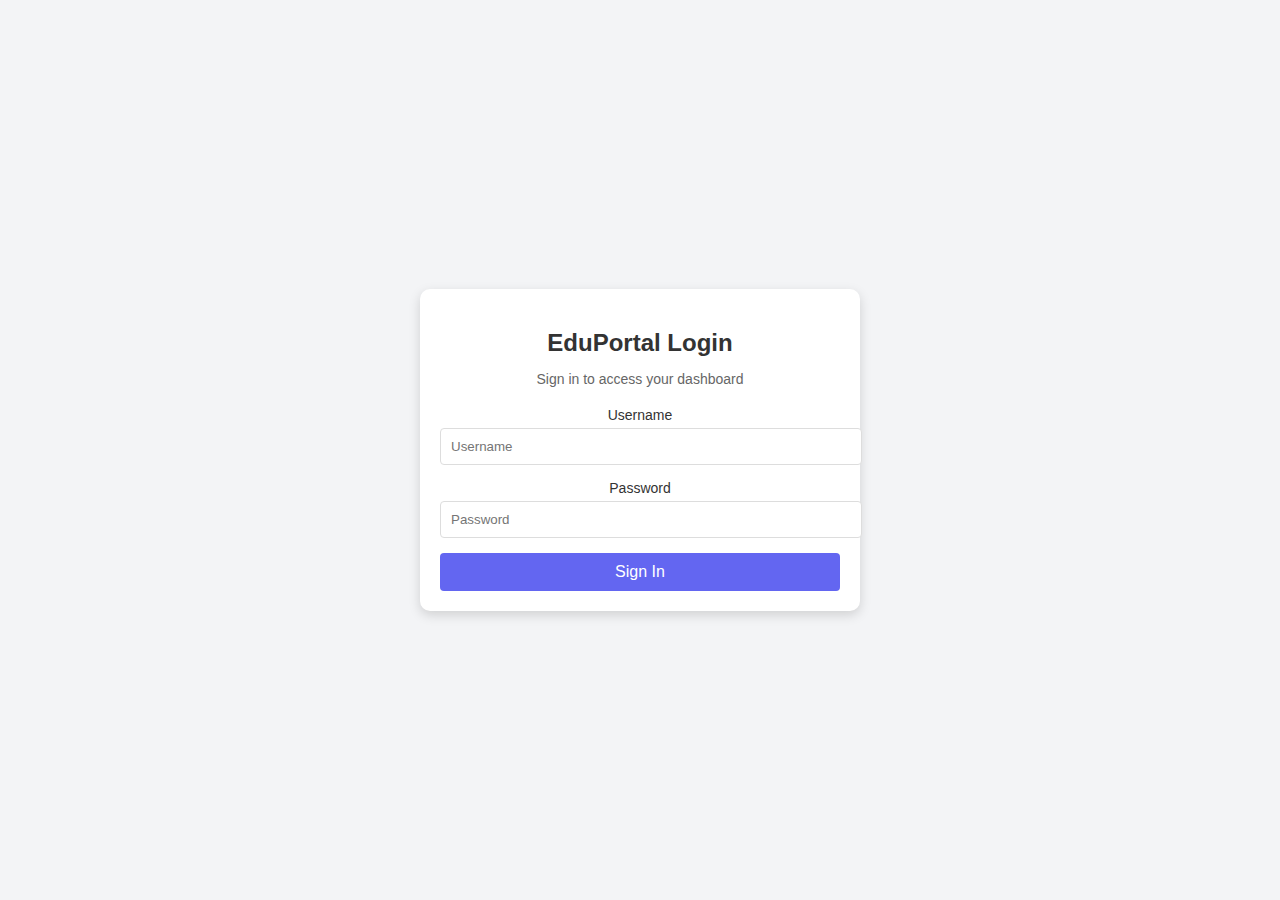
==== dashboard.html @ 4941de2c "first commit" ====
<!DOCTYPE html>
<html lang="en">
<head>
    <meta charset="UTF-8">
    <meta name="viewport" content="width=device-width, initial-scale=1.0">
    <title>Dashboard</title>
    <link rel="stylesheet" href="css/dashboard.css">
</head>
<body>
    <header>
        <div class="container">
            <h1>EduPortal</h1>
            <p id="user-role">Welcome, <span id="user-name"></span> (<span id="user-role-name"></span>)</p>
        </div>
    </header>

    <main class="container">
        <!-- Student Information Section -->
        <section>
            <h2>Student Information</h2>
            <div class="info-box">
                <label><strong>Roll Number:</strong>
                    <input type="text" id="roll-number" class="editable-field" readonly value="A123456">
                </label>
                <button class="edit-button" style="display: none;">Edit</button>
                
                <label><strong>Name:</strong>
                    <input type="text" id="student-name" class="editable-field" readonly value="John Doe">
                </label>
                <button class="edit-button" style="display: none;">Edit</button>
                
                <label><strong>Division:</strong>
                    <input type="text" id="division" class="editable-field" readonly value="A">
                </label>
                <button class="edit-button" style="display: none;">Edit</button>
                
                <label><strong>Mobile Number:</strong>
                    <input type="text" id="mobile-number" class="editable-field" readonly value="+1234567890">
                </label>
                <button class="edit-button" style="display: none;">Edit</button>
            </div>
        </section>

        <!-- Academic Progress Section -->
        <section>
            <h2>Academic Progress</h2>
            <div class="progress-box">
                <label><strong>Mathematics:</strong></label>
                <div class="progress-bar"><span style="width: 80%;"></span></div>
                <button class="edit-button" style="display: none;">Edit</button>
            </div>
            <div class="progress-box">
                <label><strong>Physics:</strong></label>
                <div class="progress-bar"><span style="width: 85%;"></span></div>
                <button class="edit-button" style="display: none;">Edit</button>
            </div>
            <div class="progress-box">
                <label><strong>Computer Science:</strong></label>
                <div class="progress-bar"><span style="width: 90%;"></span></div>
                <button class="edit-button" style="display: none;">Edit</button>
            </div>
        </section>

        <!-- Exam Results Section -->
        <section>
            <h2>Exam Results</h2>
            <table>
                <thead>
                    <tr>
                        <th>Subject</th>
                        <th>Grade</th>
                        <th>Score</th>
                        <th>Percentage</th>
                        <th>Actions</th>
                    </tr>
                </thead>
                <tbody>
                    <tr>
                        <td>Mathematics</td>
                        <td><input type="text" value="A" class="editable-field" readonly></td>
                        <td><input type="text" value="92/100" class="editable-field" readonly></td>
                        <td><input type="text" value="92%" class="editable-field" readonly></td>
                        <td><button class="result-edit-button" style="display: none;">Edit</button></td>
                    </tr>
                    <tr>
                        <td>Physics</td>
                        <td><input type="text" value="B" class="editable-field" readonly></td>
                        <td><input type="text" value="82/100" class="editable-field" readonly></td>
                        <td><input type="text" value="82%" class="editable-field" readonly></td>
                        <td><button class="result-edit-button" style="display: none;">Edit</button></td>
                    </tr>
                    <tr>
                        <td>Computer Science</td>
                        <td><input type="text" value="A" class="editable-field" readonly></td>
                        <td><input type="text" value="95/100" class="editable-field" readonly></td>
                        <td><input type="text" value="95%" class="editable-field" readonly></td>
                        <td><button class="result-edit-button" style="display: none;">Edit</button></td>
                    </tr>
                </tbody>
            </table>
        </section>

        <!-- Certificates Section -->
        <section>
            <h2>Certificates</h2>
            <div class="certificate-box">
                <p>Academic Excellence</p>
                <button>Download</button>
            </div>
            <div class="certificate-box">
                <p>Science Fair Winner</p>
                <button>Download</button>
            </div>
        </section>
    </main>

    <script src="js/dashboard.js"></script>
</body>
</html>
---- css/dashboard.css ----
/* Global Styles */
body {
    font-family: Arial, sans-serif;
    background-color: #f3f4f6;
    margin: 0;
}

/* Header Styles */
header {
    background-color: #6366f1;
    padding: 15px; /* Increased padding for better spacing */
    color: white;
    box-shadow: 0 2px 4px rgba(0, 0, 0, 0.1); /* Subtle shadow effect */
}

.header-container {
    display: flex;
    justify-content: space-between;
    align-items: center;
}

/* Main Content Styles */
main {
    padding: 20px;
}

/* Section Styles */
section {
    background-color: white;
    padding: 20px;
    margin-bottom: 20px;
    border-radius: 8px;
    box-shadow: 0 4px 12px rgba(0, 0, 0, 0.1); /* More pronounced shadow for depth */
}

/* Heading Styles */
h2 {
    margin-top: 0;
    color: #333; /* Darker color for better contrast */
}

/* Box Styles */
.info-box, .progress-box, .certificate-box {
    padding: 10px 0;
}

/* Progress Bar Styles */
.progress-bar {
    background-color: #ddd;
    border-radius: 5px;
    overflow: hidden;
    margin-bottom: 10px;
    height: 10px;
}

.progress-bar span {
    display: block;
    height: 100%;
    background-color: #6366f1; /* Progress color */
    transition: width 0.3s ease; /* Smooth transition for progress change */
}

/* Table Styles */
table {
    width: 100%;
    border-collapse: collapse;
}

th, td {
    padding: 12px; /* Increased padding for better spacing */
    text-align: left;
    border-bottom: 1px solid #ddd;
}

th {
    background-color: #f9f9f9; /* Light background for headers */
    font-weight: bold;
}

tr:hover {
    background-color: #f1f1f1; /* Highlight row on hover */
}

/* Button Styles */
button {
    padding: 10px 15px; /* Increased padding for a better click target */
    background-color: #6366f1;
    color: white;
    border: none;
    border-radius: 4px;
    cursor: pointer;
    transition: background-color 0.3s ease, transform 0.2s ease; /* Smooth transitions */
}

button:hover {
    background-color: #4f46e5; /* Darker shade on hover */
    transform: translateY(-2px); /* Slight lift effect on hover */
}

/* Media Queries for Responsiveness */
@media (max-width: 768px) {
    main {
        padding: 10px; /* Less padding on smaller screens */
    }

    section {
        padding: 15px; /* Less padding in sections */
    }

    h2 {
        font-size: 20px; /* Smaller heading on mobile */
    }

    button {
        width: 100%; /* Full width buttons on mobile */
        padding: 12px; /* Consistent padding */
    }

    th, td {
        padding: 8px; /* Reduced padding for smaller screens */
        font-size: 14px; /* Smaller text for better fit */
    }
}

@media (max-width: 480px) {
    .header-container {
        flex-direction: column; /* Stack header elements on small screens */
        align-items: flex-start; /* Align to start for better layout */
    }

    h2 {
        font-size: 18px; /* Further reduce heading size */
    }

    .info-box, .progress-box, .certificate-box {
        padding: 5px 0; /* Less padding for mobile boxes */
    }
}
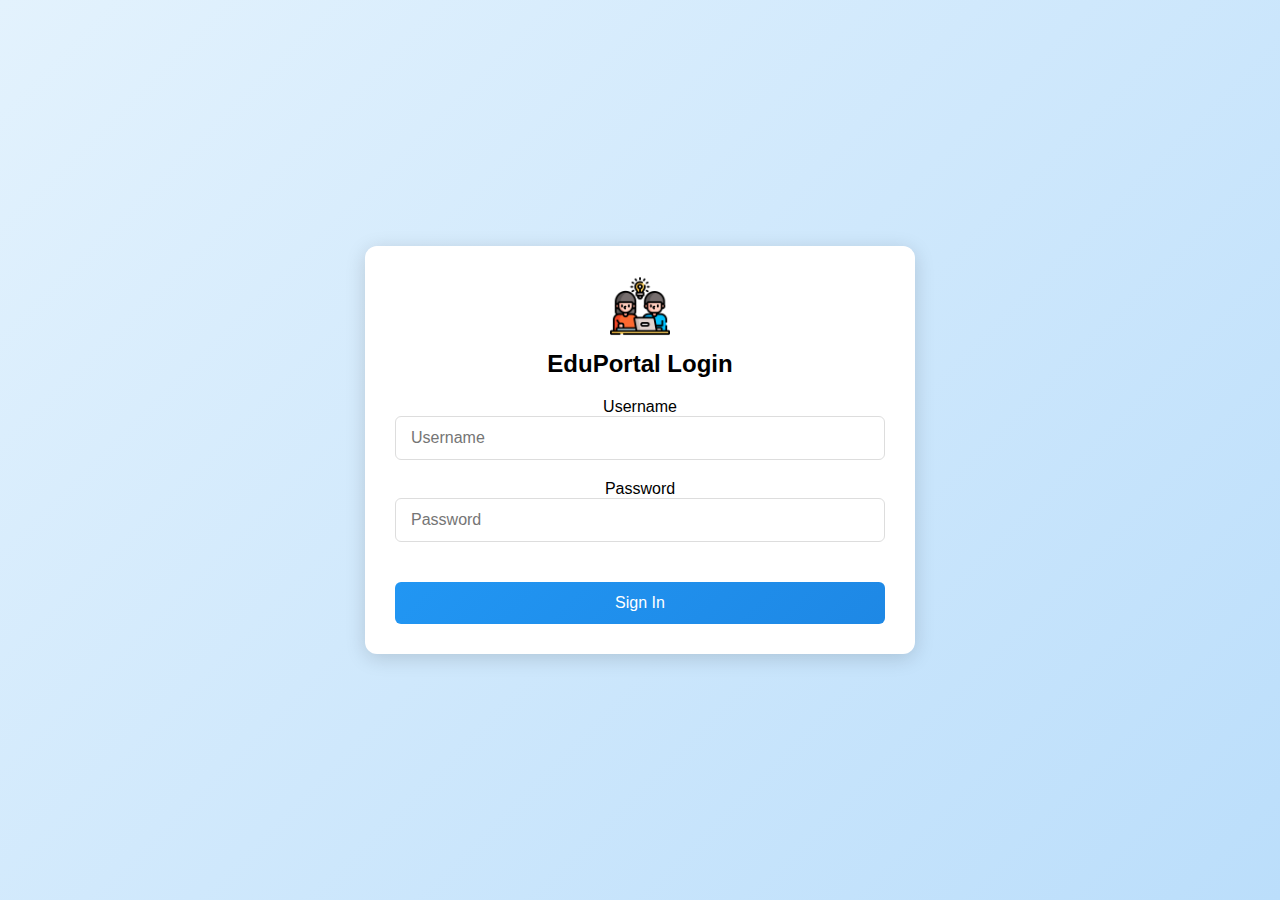
==== commit a503c955: "first commit" ====
--- a/dashboard.html
+++ b/dashboard.html
@@ -9,96 +9,84 @@
 <body>
     <header>
         <div class="container">
+            <img src="images/6747157.png" alt="EduPortal Logo" class="logo">
             <h1>EduPortal</h1>
-            <p id="user-role">Welcome, <span id="user-name"></span> (<span id="user-role-name"></span>)</p>
+            <button id="logout-button" onclick="logout()">Logout</button>
         </div>
     </header>
 
     <main class="container">
         <!-- Student Information Section -->
-        <section>
-            <h2>Student Information</h2>
-            <div class="info-box">
-                <label><strong>Roll Number:</strong>
-                    <input type="text" id="roll-number" class="editable-field" readonly value="A123456">
-                </label>
-                <button class="edit-button" style="display: none;">Edit</button>
-                
-                <label><strong>Name:</strong>
-                    <input type="text" id="student-name" class="editable-field" readonly value="John Doe">
-                </label>
-                <button class="edit-button" style="display: none;">Edit</button>
-                
-                <label><strong>Division:</strong>
-                    <input type="text" id="division" class="editable-field" readonly value="A">
-                </label>
-                <button class="edit-button" style="display: none;">Edit</button>
-                
-                <label><strong>Mobile Number:</strong>
-                    <input type="text" id="mobile-number" class="editable-field" readonly value="+1234567890">
-                </label>
-                <button class="edit-button" style="display: none;">Edit</button>
-            </div>
-        </section>
+       <!-- Student Information Section -->
+<section>
+    <h2>Student Information</h2>
+    <div class="info-box">
+        <div class="info-row">
+            <label><strong>Roll Number:</strong></label>
+            <input type="text" id="roll-number" class="editable-field" readonly value="A123456">
+            <button class="edit-button" onclick="toggleEdit('roll-number')">Edit</button>
+        </div>
+        <div class="info-row">
+            <label><strong>Name:</strong></label>
+            <input type="text" id="student-name" class="editable-field" readonly value="John Doe">
+            <button class="edit-button" onclick="toggleEdit('student-name')">Edit</button>
+        </div>
+        <div class="info-row">
+            <label><strong>Division:</strong></label>
+            <input type="text" id="division" class="editable-field" readonly value="A">
+            <button class="edit-button" onclick="toggleEdit('division')">Edit</button>
+        </div>
+        <div class="info-row">
+            <label><strong>Mobile Number:</strong></label>
+            <input type="text" id="mobile-number" class="editable-field" readonly value="+1234567890">
+            <button class="edit-button" onclick="toggleEdit('mobile-number')">Edit</button>
+        </div>
+    </div>
+</section>
 
-        <!-- Academic Progress Section -->
-        <section>
-            <h2>Academic Progress</h2>
-            <div class="progress-box">
-                <label><strong>Mathematics:</strong></label>
-                <div class="progress-bar"><span style="width: 80%;"></span></div>
-                <button class="edit-button" style="display: none;">Edit</button>
-            </div>
-            <div class="progress-box">
-                <label><strong>Physics:</strong></label>
-                <div class="progress-bar"><span style="width: 85%;"></span></div>
-                <button class="edit-button" style="display: none;">Edit</button>
-            </div>
-            <div class="progress-box">
-                <label><strong>Computer Science:</strong></label>
-                <div class="progress-bar"><span style="width: 90%;"></span></div>
-                <button class="edit-button" style="display: none;">Edit</button>
-            </div>
-        </section>
+        
+        <!-- Exam Results Section -->
+ <!-- Exam Results Section -->
+<section>
+    <h2>Exam Results</h2>
+    <div class="table-container">
+        <table>
+            <thead>
+                <tr>
+                    <th>Subject</th>
+                    <th>Grade</th>
+                    <th>Score</th>
+                    <th>Percentage</th>
+                    <th>Actions</th>
+                </tr>
+            </thead>
+            <tbody>
+                <tr>
+                    <td>Mathematics</td>
+                    <td><input type="text" value="A" class="editable-field" readonly></td>
+                    <td><input type="text" value="92/100" class="editable-field" readonly></td>
+                    <td><input type="text" value="92%" class="editable-field" readonly></td>
+                    <td><button class="result-edit-button" style="display: none;">Edit</button></td>
+                </tr>
+                <tr>
+                    <td>Physics</td>
+                    <td><input type="text" value="B" class="editable-field" readonly></td>
+                    <td><input type="text" value="82/100" class="editable-field" readonly></td>
+                    <td><input type="text" value="82%" class="editable-field" readonly></td>
+                    <td><button class="result-edit-button" style="display: none;">Edit</button></td>
+                </tr>
+                <tr>
+                    <td>Computer Science</td>
+                    <td><input type="text" value="A" class="editable-field" readonly></td>
+                    <td><input type="text" value="95/100" class="editable-field" readonly></td>
+                    <td><input type="text" value="95%" class="editable-field" readonly></td>
+                    <td><button class="result-edit-button" style="display: none;">Edit</button></td>
+                </tr>
+            </tbody>
+        </table>
+    </div>
+</section>
 
-        <!-- Exam Results Section -->
-        <section>
-            <h2>Exam Results</h2>
-            <table>
-                <thead>
-                    <tr>
-                        <th>Subject</th>
-                        <th>Grade</th>
-                        <th>Score</th>
-                        <th>Percentage</th>
-                        <th>Actions</th>
-                    </tr>
-                </thead>
-                <tbody>
-                    <tr>
-                        <td>Mathematics</td>
-                        <td><input type="text" value="A" class="editable-field" readonly></td>
-                        <td><input type="text" value="92/100" class="editable-field" readonly></td>
-                        <td><input type="text" value="92%" class="editable-field" readonly></td>
-                        <td><button class="result-edit-button" style="display: none;">Edit</button></td>
-                    </tr>
-                    <tr>
-                        <td>Physics</td>
-                        <td><input type="text" value="B" class="editable-field" readonly></td>
-                        <td><input type="text" value="82/100" class="editable-field" readonly></td>
-                        <td><input type="text" value="82%" class="editable-field" readonly></td>
-                        <td><button class="result-edit-button" style="display: none;">Edit</button></td>
-                    </tr>
-                    <tr>
-                        <td>Computer Science</td>
-                        <td><input type="text" value="A" class="editable-field" readonly></td>
-                        <td><input type="text" value="95/100" class="editable-field" readonly></td>
-                        <td><input type="text" value="95%" class="editable-field" readonly></td>
-                        <td><button class="result-edit-button" style="display: none;">Edit</button></td>
-                    </tr>
-                </tbody>
-            </table>
-        </section>
 
         <!-- Certificates Section -->
         <section>
@@ -112,7 +100,7 @@
                 <button>Download</button>
             </div>
         </section>
-    </main>
+    </main> 
 
     <script src="js/dashboard.js"></script>
 </body>
--- a/css/dashboard.css
+++ b/css/dashboard.css
@@ -8,15 +8,20 @@
 /* Header Styles */
 header {
     background-color: #6366f1;
-    padding: 15px; /* Increased padding for better spacing */
+    padding: 15px;
     color: white;
-    box-shadow: 0 2px 4px rgba(0, 0, 0, 0.1); /* Subtle shadow effect */
+    box-shadow: 0 2px 4px rgba(0, 0, 0, 0.1);
 }
 
 .header-container {
-    display: flex;
+    display: inline-flex;
     justify-content: space-between;
     align-items: center;
+    flex-wrap: wrap;
+}
+
+.logo {
+    height: 60px;
 }
 
 /* Main Content Styles */
@@ -30,109 +35,207 @@
     padding: 20px;
     margin-bottom: 20px;
     border-radius: 8px;
-    box-shadow: 0 4px 12px rgba(0, 0, 0, 0.1); /* More pronounced shadow for depth */
+    box-shadow: 0 4px 12px rgba(0, 0, 0, 0.1);
 }
 
 /* Heading Styles */
 h2 {
     margin-top: 0;
-    color: #333; /* Darker color for better contrast */
-}
-
-/* Box Styles */
-.info-box, .progress-box, .certificate-box {
-    padding: 10px 0;
+    color: #333;
+}
+
+/* Student Information Section */
+.info-box {
+    display: grid;
+    grid-template-columns: 1fr 2fr;
+    gap: 15px 20px;
+    align-items: center;
+}
+
+.info-row {
+    display: contents; /* Ensures grid layout still applies */
+}
+
+.info-box label {
+    font-weight: bold;
+    color: #6366f1;
+    text-align: right;
+    padding-right: 15px;
+    font-size: 16px;
+}
+
+.editable-field {
+    border: 1px solid #ccc;
+    padding: 12px 15px;
+    border-radius: 8px;
+    width: 100%;
+    box-sizing: border-box;
+    background: linear-gradient(to bottom, #f9f9f9, #fff);
+    font-size: 16px;
+    color: #333;
+    box-shadow: inset 0 2px 4px rgba(0, 0, 0, 0.05);
+    transition: all 0.3s ease;
+}
+
+.editable-field:focus {
+    border-color: #6366f1;
+    background: linear-gradient(to bottom, #fff, #f0f0ff);
+    outline: none;
+    box-shadow: 0 0 8px rgba(99, 102, 241, 0.6);
+    transform: scale(1.02);
+}
+
+.editable-field::placeholder {
+    color: #bbb;
+    font-style: italic;
+}
+
+.editable-field:hover {
+    border-color: #999;
+    background: linear-gradient(to bottom, #fff, #f7f7f7);
 }
 
 /* Progress Bar Styles */
+.progress-box {
+    display: flex;
+    align-items: center;
+    justify-content: space-between;
+}
+
 .progress-bar {
     background-color: #ddd;
     border-radius: 5px;
     overflow: hidden;
     margin-bottom: 10px;
     height: 10px;
+    width: 70%; /* Adjust width to create space for the label */
 }
 
 .progress-bar span {
     display: block;
     height: 100%;
-    background-color: #6366f1; /* Progress color */
-    transition: width 0.3s ease; /* Smooth transition for progress change */
+    background-color: #6366f1;
+    transition: width 0.3s ease;
 }
 
 /* Table Styles */
 table {
     width: 100%;
     border-collapse: collapse;
-}
-
-th, td {
-    padding: 12px; /* Increased padding for better spacing */
+    overflow-x: auto; /* Makes the table scrollable */
+}
+
+th,
+td {
+    padding: 12px;
     text-align: left;
     border-bottom: 1px solid #ddd;
 }
 
 th {
-    background-color: #f9f9f9; /* Light background for headers */
+    background-color: #f9f9f9;
     font-weight: bold;
 }
 
 tr:hover {
-    background-color: #f1f1f1; /* Highlight row on hover */
+    background-color: #f1f1f1;
 }
 
 /* Button Styles */
 button {
-    padding: 10px 15px; /* Increased padding for a better click target */
-    background-color: #6366f1;
+    max-width: 200px;
+    width: 100%;
+    padding: 12px 20px;
+    background-color: #4f46e5;
     color: white;
     border: none;
-    border-radius: 4px;
+    border-radius: 8px;
     cursor: pointer;
-    transition: background-color 0.3s ease, transform 0.2s ease; /* Smooth transitions */
+    transition: background-color 0.3s ease, transform 0.2s ease, box-shadow 0.2s ease;
+    box-shadow: 0 4px 6px rgba(0, 0, 0, 0.1);
 }
 
 button:hover {
-    background-color: #4f46e5; /* Darker shade on hover */
-    transform: translateY(-2px); /* Slight lift effect on hover */
+    background-color: #4338ca;
+    transform: translateY(-3px);
+    box-shadow: 0 6px 12px rgba(0, 0, 0, 0.15);
+}
+
+button:active {
+    transform: translateY(0);
 }
 
 /* Media Queries for Responsiveness */
 @media (max-width: 768px) {
     main {
-        padding: 10px; /* Less padding on smaller screens */
+        padding: 10px;
     }
 
     section {
-        padding: 15px; /* Less padding in sections */
+        padding: 15px;
     }
 
     h2 {
-        font-size: 20px; /* Smaller heading on mobile */
+        font-size: 20px;
     }
 
     button {
-        width: 100%; /* Full width buttons on mobile */
-        padding: 12px; /* Consistent padding */
-    }
-
-    th, td {
-        padding: 8px; /* Reduced padding for smaller screens */
-        font-size: 14px; /* Smaller text for better fit */
+        width: 100%;
+        padding: 12px;
+    }
+
+    th,
+    td {
+        padding: 8px;
+        font-size: 14px;
+    }
+
+    .info-box {
+        grid-template-columns: 1fr; /* Stack fields on smaller screens */
+    }
+
+    .info-box label {
+        text-align: left;
+        padding-right: 0;
+        padding-bottom: 5px;
     }
 }
 
 @media (max-width: 480px) {
     .header-container {
-        flex-direction: column; /* Stack header elements on small screens */
-        align-items: flex-start; /* Align to start for better layout */
+        flex-direction: column;
+        align-items: flex-start;
     }
 
     h2 {
-        font-size: 18px; /* Further reduce heading size */
-    }
-
-    .info-box, .progress-box, .certificate-box {
-        padding: 5px 0; /* Less padding for mobile boxes */
-    }
-}
+        font-size: 18px;
+    }
+
+    .info-box {
+        gap: 10px;
+    }
+
+    .editable-field {
+        padding: 10px;
+        font-size: 14px;
+    }
+
+    .info-box label {
+        font-size: 14px;
+    }
+
+    /* Stack form fields and reduce spacing */
+    .student-info, .exam-results, .certificate-box {
+        display: flex;
+        flex-direction: column;
+        gap: 10px;
+    }
+
+    /* Table adjustments for small screens */
+    table,
+    th,
+    td {
+        font-size: 12px;
+        padding: 6px;
+    }
+}
